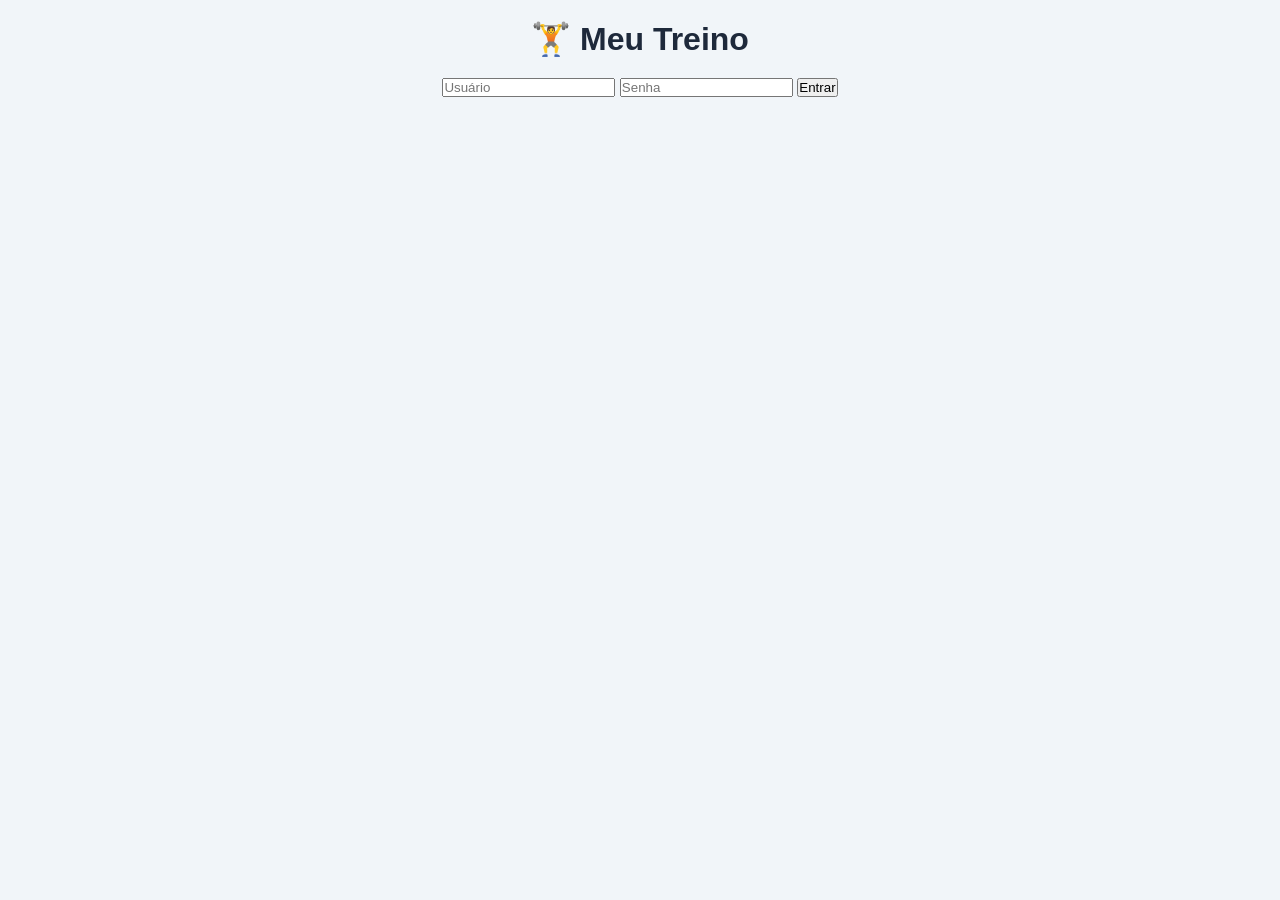
==== login.html @ 9f60cbd2 "Update and rename index.html to login.html" ====
<!DOCTYPE html>
<html lang="pt-BR">
<head>

<meta charset="UTF-8">
<meta name="viewport" content="width=device-width, initial-scale=1.0">

<title>Login - Meu Treino</title>

<link rel="stylesheet" href="style.css">

</head>

<body class="login-body">

<div class="login">

<h1>🏋️ Meu Treino</h1>

<input type="text" placeholder="Usuário" id="user">

<input type="password" placeholder="Senha" id="pass">

<button onclick="entrar()">Entrar</button>

</div>

<script>

function entrar(){

let user=document.getElementById("user").value
let pass=document.getElementById("pass").value

if(user=="admin" && pass=="1234"){

window.location.href="menu.html"

}else{

alert("Login inválido")

}

}

/* PWA */

if ("serviceWorker" in navigator) {
navigator.serviceWorker.register("service-worker.js")
}

</script>

</body>
</html>
---- style.css ----
/* RESET */

*{
margin:0;
padding:0;
box-sizing:border-box;
font-family:Arial, Helvetica, sans-serif;
}

/* BODY */

body{

background:#f1f5f9;
padding:20px;
text-align:center;

}

/* TITULO */

h1{

margin-bottom:20px;
color:#1e293b;

}

/* MENU */

.menu{

margin-bottom:25px;

}

/* LINHA TREINO */

.menu-treino{

display:flex;
justify-content:center;
gap:10px;
flex-wrap:wrap;

}

/* BOTÕES TREINO */

.btn-menu{

padding:10px 18px;
border:none;
border-radius:10px;
font-size:14px;
font-weight:bold;
cursor:pointer;

background:linear-gradient(135deg,#3b82f6,#2563eb);
color:white;

box-shadow:0 4px 8px rgba(0,0,0,0.15);

transition:0.2s;

}

.btn-menu:hover{

transform:translateY(-2px);

}

.btn-menu:active{

transform:scale(0.95);

}

/* BOTÃO PESO */

.menu-peso{

margin-top:12px;

}

.btn-peso{

padding:10px 22px;
border:none;
border-radius:10px;
font-size:14px;
font-weight:bold;
cursor:pointer;

background:linear-gradient(135deg,#22c55e,#16a34a);
color:white;

box-shadow:0 4px 8px rgba(0,0,0,0.15);

transition:0.2s;

}

.btn-peso:hover{

transform:translateY(-2px);

}

/* CARD CALENDARIO */

.card{

background:white;
padding:20px;
border-radius:15px;
box-shadow:0 8px 20px rgba(0,0,0,0.1);
max-width:500px;
margin:auto;

}

/* TOPO CALENDARIO */

.cal-top{

display:flex;
justify-content:space-between;
align-items:center;
margin-bottom:10px;

}

.cal-top h2{

color:#1e293b;

}

/* BOTÃO TROCAR MES */

.mes-btn{

border:none;
background:#3b82f6;
color:white;
font-size:18px;
padding:6px 12px;
border-radius:8px;
cursor:pointer;

}

/* DIAS DA SEMANA */

.dias-semana{

display:grid;
grid-template-columns:repeat(7,1fr);
font-weight:bold;
color:#334155;
margin-bottom:8px;

}

/* CALENDARIO */

#calendario{

display:grid;
grid-template-columns:repeat(7,1fr);
gap:6px;

}

/* DIA */

.dia{

border:none;
padding:12px;
border-radius:8px;
background:#e5e7eb;
font-weight:bold;
cursor:pointer;

transition:0.2s;

}

.dia:hover{

background:#cbd5f5;

}

/* DIA TREINADO */

.treinado{

background:#22c55e !important;
color:white;

}

/* OBSERVAÇÃO */

.obs{

margin-top:25px;
background:white;
padding:15px;
border-radius:12px;
box-shadow:0 6px 15px rgba(0,0,0,0.1);
max-width:500px;
margin-left:auto;
margin-right:auto;

}

.obs h2{

margin-bottom:10px;

}

.obs p{

margin:4px 0;

}

/* RESPONSIVO CELULAR */

@media (max-width:500px){

body{

padding:15px;

}

h1{

font-size:24px;

}

.btn-menu{

font-size:13px;
padding:8px 12px;

}

.btn-peso{

font-size:13px;
padding:9px 16px;

}

.card{

padding:15px;

}

.dia{

padding:10px;
font-size:14px;

}

}
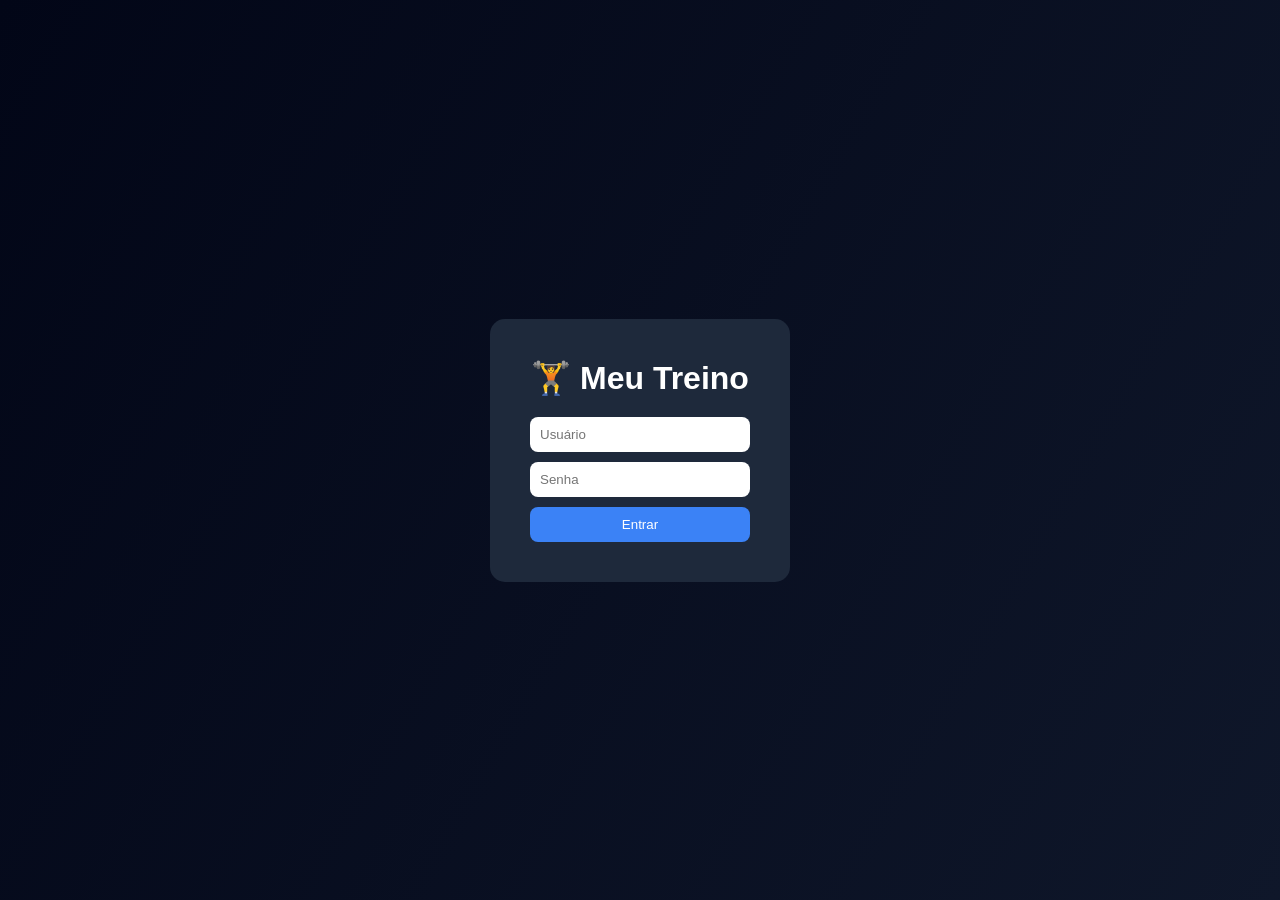
==== commit b6cb37d0: "Update login.html" ====
--- a/login.html
+++ b/login.html
@@ -1,5 +1,6 @@
 <!DOCTYPE html>
 <html lang="pt-BR">
+
 <head>
 
 <meta charset="UTF-8">
@@ -8,6 +9,7 @@
 <title>Login - Meu Treino</title>
 
 <link rel="stylesheet" href="style.css">
+<link rel="manifest" href="manifest.json">
 
 </head>
 
@@ -17,9 +19,9 @@
 
 <h1>🏋️ Meu Treino</h1>
 
-<input type="text" placeholder="Usuário" id="user">
+<input type="text" id="user" placeholder="Usuário">
 
-<input type="password" placeholder="Senha" id="pass">
+<input type="password" id="pass" placeholder="Senha">
 
 <button onclick="entrar()">Entrar</button>
 
@@ -27,10 +29,12 @@
 
 <script>
 
+/* LOGIN */
+
 function entrar(){
 
-let user=document.getElementById("user").value
-let pass=document.getElementById("pass").value
+let user = document.getElementById("user").value
+let pass = document.getElementById("pass").value
 
 if(user=="admin" && pass=="1234"){
 
@@ -38,19 +42,22 @@
 
 }else{
 
-alert("Login inválido")
+alert("Usuário ou senha incorreto")
 
 }
 
 }
 
-/* PWA */
+/* SERVICE WORKER PWA */
 
 if ("serviceWorker" in navigator) {
+
 navigator.serviceWorker.register("service-worker.js")
+
 }
 
 </script>
 
 </body>
+
 </html>
--- a/style.css
+++ b/style.css
@@ -1,278 +1,165 @@
-/* RESET */
-
 *{
 margin:0;
 padding:0;
 box-sizing:border-box;
-font-family:Arial, Helvetica, sans-serif;
+font-family:Arial;
 }
-
-/* BODY */
 
 body{
 
 background:#f1f5f9;
+text-align:center;
 padding:20px;
-text-align:center;
 
 }
 
-/* TITULO */
+.login-body{
 
-h1{
+height:100vh;
+display:flex;
+align-items:center;
+justify-content:center;
 
-margin-bottom:20px;
-color:#1e293b;
+background:linear-gradient(120deg,#020617,#0f172a);
 
 }
 
-/* MENU */
+.login{
+
+background:#1e293b;
+padding:40px;
+border-radius:15px;
+width:300px;
+
+}
+
+.login h1{
+
+color:white;
+margin-bottom:20px;
+
+}
+
+.login input{
+
+width:100%;
+padding:10px;
+margin-bottom:10px;
+border-radius:8px;
+border:none;
+
+}
+
+.login button{
+
+width:100%;
+padding:10px;
+border:none;
+border-radius:8px;
+background:#3b82f6;
+color:white;
+cursor:pointer;
+
+}
 
 .menu{
 
-margin-bottom:25px;
+margin-bottom:20px;
 
 }
-
-/* LINHA TREINO */
 
 .menu-treino{
 
 display:flex;
 justify-content:center;
 gap:10px;
-flex-wrap:wrap;
 
 }
 
-/* BOTÕES TREINO */
-
 .btn-menu{
 
-padding:10px 18px;
+padding:10px 15px;
 border:none;
 border-radius:10px;
-font-size:14px;
-font-weight:bold;
+background:#3b82f6;
+color:white;
 cursor:pointer;
-
-background:linear-gradient(135deg,#3b82f6,#2563eb);
-color:white;
-
-box-shadow:0 4px 8px rgba(0,0,0,0.15);
-
-transition:0.2s;
 
 }
 
-.btn-menu:hover{
-
-transform:translateY(-2px);
-
-}
-
-.btn-menu:active{
-
-transform:scale(0.95);
-
-}
-
-/* BOTÃO PESO */
-
 .menu-peso{
 
-margin-top:12px;
+margin-top:10px;
 
 }
 
 .btn-peso{
 
-padding:10px 22px;
+padding:10px 20px;
 border:none;
 border-radius:10px;
-font-size:14px;
-font-weight:bold;
-cursor:pointer;
-
-background:linear-gradient(135deg,#22c55e,#16a34a);
+background:#22c55e;
 color:white;
 
-box-shadow:0 4px 8px rgba(0,0,0,0.15);
-
-transition:0.2s;
-
 }
-
-.btn-peso:hover{
-
-transform:translateY(-2px);
-
-}
-
-/* CARD CALENDARIO */
 
 .card{
 
 background:white;
 padding:20px;
 border-radius:15px;
-box-shadow:0 8px 20px rgba(0,0,0,0.1);
 max-width:500px;
 margin:auto;
 
 }
-
-/* TOPO CALENDARIO */
 
 .cal-top{
 
 display:flex;
 justify-content:space-between;
 align-items:center;
-margin-bottom:10px;
 
 }
 
-.cal-top h2{
+.mes-btn{
 
-color:#1e293b;
+background:#3b82f6;
+color:white;
+border:none;
+padding:5px 10px;
+border-radius:8px;
 
 }
-
-/* BOTÃO TROCAR MES */
-
-.mes-btn{
-
-border:none;
-background:#3b82f6;
-color:white;
-font-size:18px;
-padding:6px 12px;
-border-radius:8px;
-cursor:pointer;
-
-}
-
-/* DIAS DA SEMANA */
 
 .dias-semana{
 
 display:grid;
 grid-template-columns:repeat(7,1fr);
-font-weight:bold;
-color:#334155;
-margin-bottom:8px;
+margin-top:10px;
 
 }
-
-/* CALENDARIO */
 
 #calendario{
 
 display:grid;
 grid-template-columns:repeat(7,1fr);
-gap:6px;
-
-}
-
-/* DIA */
-
-.dia{
-
-border:none;
-padding:12px;
-border-radius:8px;
-background:#e5e7eb;
-font-weight:bold;
-cursor:pointer;
-
-transition:0.2s;
-
-}
-
-.dia:hover{
-
-background:#cbd5f5;
-
-}
-
-/* DIA TREINADO */
-
-.treinado{
-
-background:#22c55e !important;
-color:white;
-
-}
-
-/* OBSERVAÇÃO */
-
-.obs{
-
-margin-top:25px;
-background:white;
-padding:15px;
-border-radius:12px;
-box-shadow:0 6px 15px rgba(0,0,0,0.1);
-max-width:500px;
-margin-left:auto;
-margin-right:auto;
-
-}
-
-.obs h2{
-
-margin-bottom:10px;
-
-}
-
-.obs p{
-
-margin:4px 0;
-
-}
-
-/* RESPONSIVO CELULAR */
-
-@media (max-width:500px){
-
-body{
-
-padding:15px;
-
-}
-
-h1{
-
-font-size:24px;
-
-}
-
-.btn-menu{
-
-font-size:13px;
-padding:8px 12px;
-
-}
-
-.btn-peso{
-
-font-size:13px;
-padding:9px 16px;
-
-}
-
-.card{
-
-padding:15px;
+gap:5px;
+margin-top:10px;
 
 }
 
 .dia{
 
 padding:10px;
-font-size:14px;
+border:none;
+border-radius:8px;
+background:#e5e7eb;
 
 }
 
+.treinado{
+
+background:#22c55e;
+color:white;
+
 }
